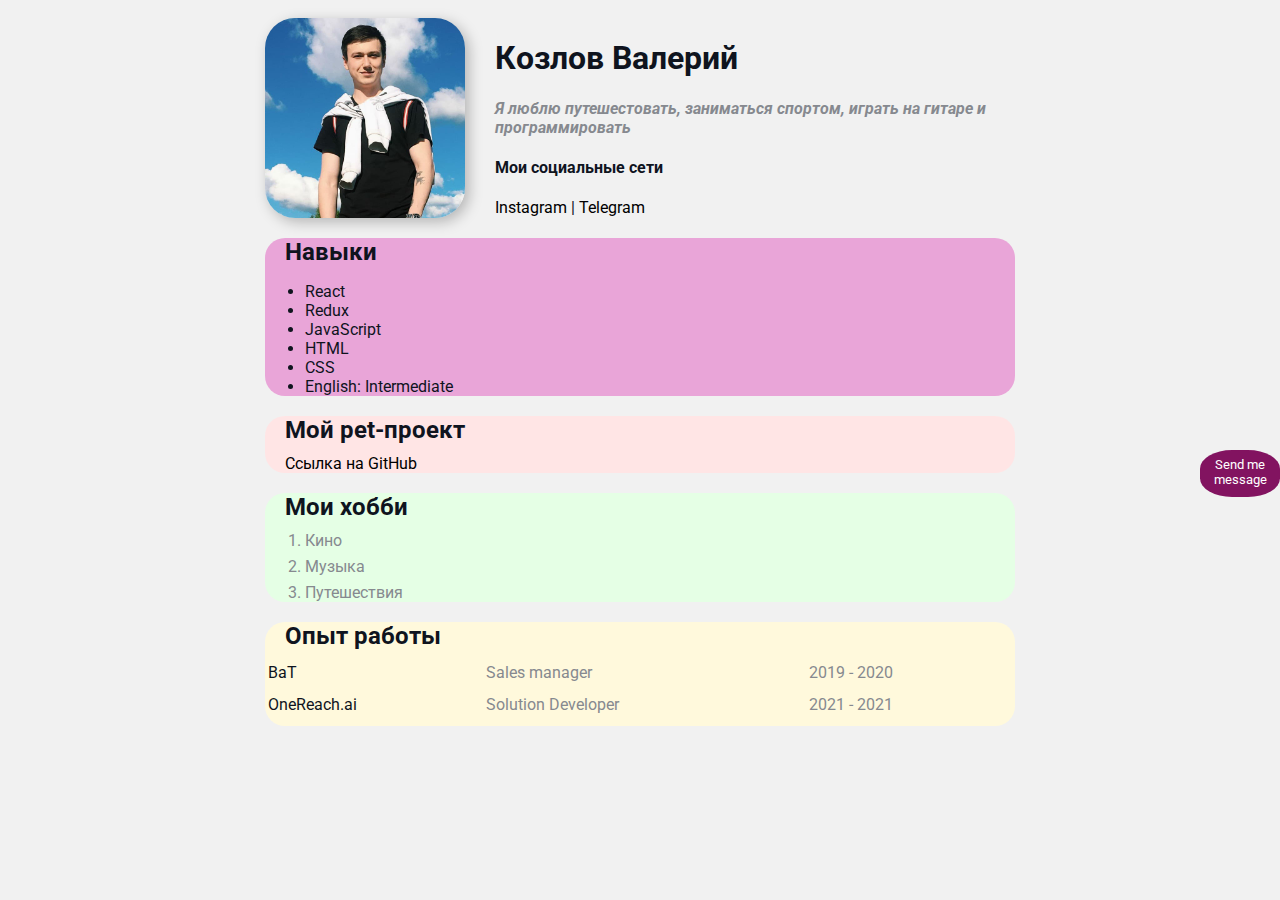
==== index.html @ 67e58e25 "Add files via upload" ====
<!DOCTYPE html>
<html>

<head>
    <meta charset="UTF-8" />
    <title>Kozlov CV</title>
    <link rel="stylesheet" href="styles.css">
</head>

<div>
    <div class="container">
        <div class="info">
            <img class="avatar" src="avatar.jpg" alt="тут моя фотка" />
            <div class="info-text">
                <h1>Козлов Валерий</h1>
                <p>Я люблю путешестовать, заниматься спортом, играть на гитаре и программировать</p>

                <h4>Мои социальные сети</h4>
                <a href="https://instagram.com/Valeriy_147" target="_blank">Instagram</a> |
                <a target="_blank" href="https://t.me/valeriy_147">Telegram</a>
            </div>
        </div>
        <div class="card bg-purple">
            <h2>Навыки</h2>
            <ul>
                <li>React</li>
                <li>Redux</li>
                <li>JavaScript</li>
                <li>HTML</li>
                <li>CSS</li>
                <li>English: Intermediate</li>
            </ul>
        </div>
        <div class="bg-red card pet">
            <h2>Мой pet-проект</h2>
            <a href="https://github.com/Valeriy147/react-1.git" target="_blank">Ссылка на GitHub</a>
        </div>

        <div class="card bg-green">
            <h2>Мои хобби</h2>
            <ol class="list">
                <li>Кино</li>
                <li>Музыка</li>
                <li>Путешествия</li>
            </ol>
        </div>
        <div class="card bg-yellow">
            <h2>Опыт работы</h2>
            <table class="table">
                <tr>
                    <td>BaT</td>
                    <td>Sales manager</td>
                    <td>2019 - 2020</td>
                </tr>
                <tr>
                    <td>OneReach.ai</td>
                    <td>Solution Developer</td>
                    <td>2021 - 2021</td>
                </tr>
            </table>
        </div>
        <div class="message">
            <a href="mailto:Valera.31.07.9.9@gmail.com?subject=Feedback%20on%20CV">
                <div class="messBtn">
                    Send me message
                </div>
            </a>
        </div>
    </div>

    </body>

</html>
---- styles.css ----
@import url('https://fonts.googleapis.com/css2?family=Roboto&display=swap');
body{
    background-color: #f1f1f1;
    color: #0f141e;
    font-size: 16px;
    font-weight: normal;
    font-family: 'Roboto', sans-serif;
}

a {
    color: black;
    text-decoration: none;
}
a:hover{
    text-decoration: underline;
}
a:active {
    color:blue;
}
a:visited{
    color:grey;
}

.avatar {
    width: 200px;
    border-radius: 30px;
    box-shadow: 4px 4px 14px rgba(0, 0, 0, 0.25);
}

.info{
display: flex;
margin-bottom: 20px;
}
@media (max-width: 750px){
    .info{
        display: block;
        text-align: center;
    }
}
.info-text{
    margin-left: 30px;
}
.info p{
color: #86898f;
margin: 0;
font-style: italic;
font-weight: bold;
text-decoration: none;
text-transform: none;
/* text-transform: uppercase; */
/* letter-spacing: 5px; */
/* word-spacing: 42px; */
}

.pet a{
    margin-left: 20px;
}

.container {
    max-width: 750px;
    margin: auto;
    padding-top: 10px;
}
.messBtn{
    font-size: small;
    font-family: inherit;
    text-align: center;
    position: fixed;
    top: 50%;
    right: 0px;
    width: 80px;
    height: 40px;
    border-radius: 40%;
    background: rgb(130, 19, 96);
    color: white;
}
.messBtn{
    padding-top: 7px;
}
.bg-purple{
    background: rgb(233, 165, 216);
}
.bg-yellow{
    background: #fff9dc;
}
.bg-green {
    background: #e5ffe5;
}
.bg-red {
    background: #ffe5e5
}

.card {
    padding: 15px, 20px;
    border-radius: 20px;
}
.card h2{
    padding-left: 20px;
    margin-bottom: 10px;
}
.list {
    padding: 10 20px;
    margin-top: 0px;
}
.list li {
    color: #86898f;
    margin-bottom: 7px;
}
.table {
    width: 100%

}
.table td{
    padding-bottom: 10px;
}

.table td:nth-child(2), .table td:nth-child(3){
    color: #86898f;
}

.contact h2{
    text-align: center;
}

.form-group label{
display: block;
font-size: 14px;
color: #86898f;
}

.form-group input, .form-group textarea{
    width: 100%;
    box-sizing: border-box;
    border: none;
    background: transparent;
    border-bottom: 1px solid #ccc;
    color: #000;
    padding: 15px 0 10px;
    outline: none;
    font-family: inherit;
}
.row{
    display: flex;
    margin-bottom: 20
}
.row > .form-group{
    width:50%;
    margin-right: 20px;
}
.row > .form-group:last-child {
    margin-right: 0
}

.btn {
    padding: 15px 20px;
    background: #111;
    color: #fff;
    border: none;
    font-family: inherit;
    cursor: pointer;
}
.btn:hover {
    opacity: 0.9;
}
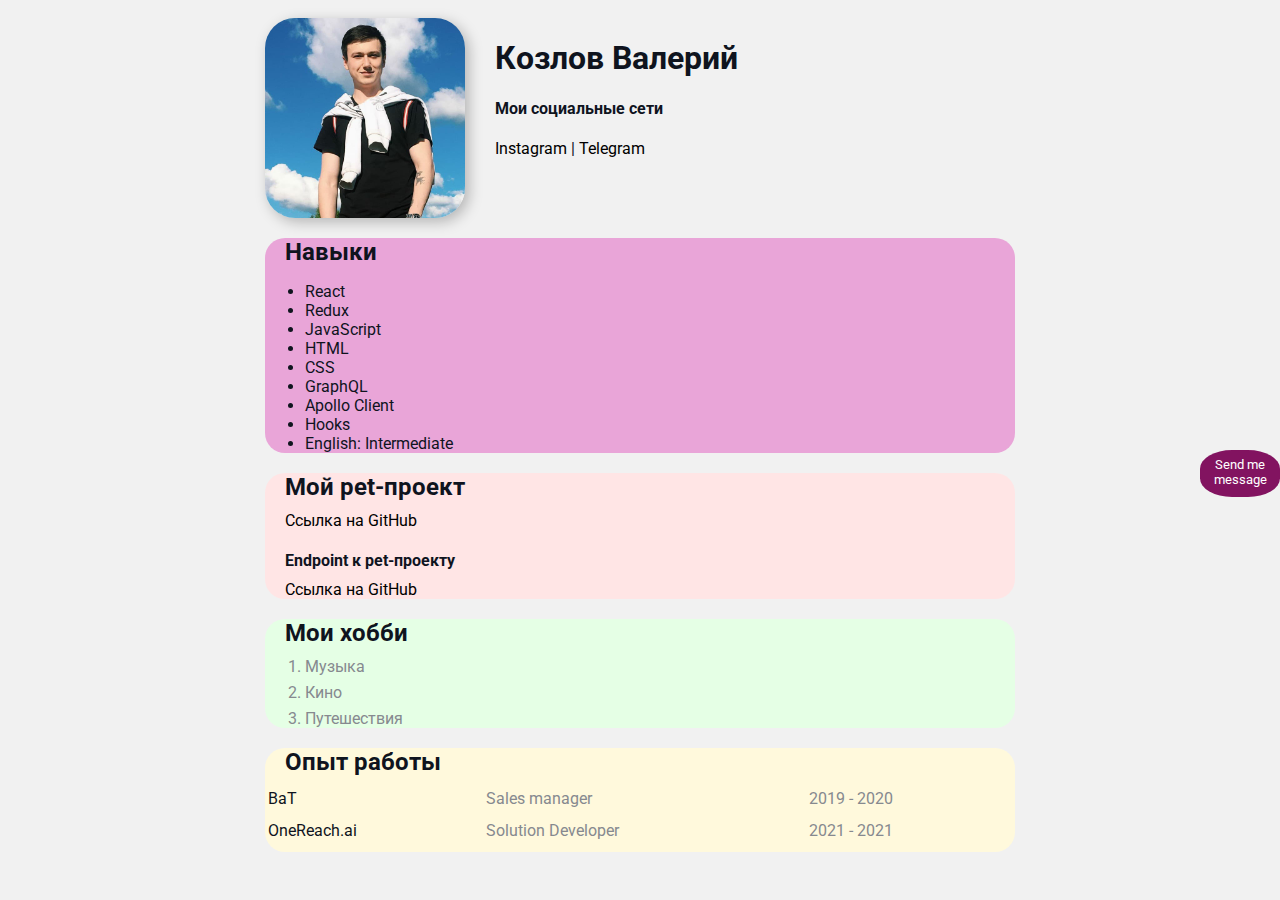
==== commit d1a616c1: "Add files via upload" ====
--- a/index.html
+++ b/index.html
@@ -13,7 +13,6 @@
             <img class="avatar" src="avatar.jpg" alt="тут моя фотка" />
             <div class="info-text">
                 <h1>Козлов Валерий</h1>
-                <p>Я люблю путешестовать, заниматься спортом, играть на гитаре и программировать</p>
 
                 <h4>Мои социальные сети</h4>
                 <a href="https://instagram.com/Valeriy_147" target="_blank">Instagram</a> |
@@ -28,19 +27,24 @@
                 <li>JavaScript</li>
                 <li>HTML</li>
                 <li>CSS</li>
+                <li>GraphQL</li>
+                <li>Apollo Client</li>
+                <li>Hooks</li>
                 <li>English: Intermediate</li>
             </ul>
         </div>
         <div class="bg-red card pet">
             <h2>Мой pet-проект</h2>
-            <a href="https://github.com/Valeriy147/react-1.git" target="_blank">Ссылка на GitHub</a>
+            <a href="https://github.com/Valeriy147/valeriy_kozlov.git" target="_blank">Ссылка на GitHub</a>
+            <h4>Endpoint к pet-проекту</h4>
+            <a href="https://github.com/Valeriy147/endpoint.git" target="_blank">Ссылка на GitHub</a>
         </div>
 
         <div class="card bg-green">
             <h2>Мои хобби</h2>
             <ol class="list">
+                <li>Музыка</li>
                 <li>Кино</li>
-                <li>Музыка</li>
                 <li>Путешествия</li>
             </ol>
         </div>
--- a/styles.css
+++ b/styles.css
@@ -98,6 +98,10 @@
     padding-left: 20px;
     margin-bottom: 10px;
 }
+.card h4{
+    padding-left: 20px;
+    margin-bottom: 10px;
+}
 .list {
     padding: 10 20px;
     margin-top: 0px;
